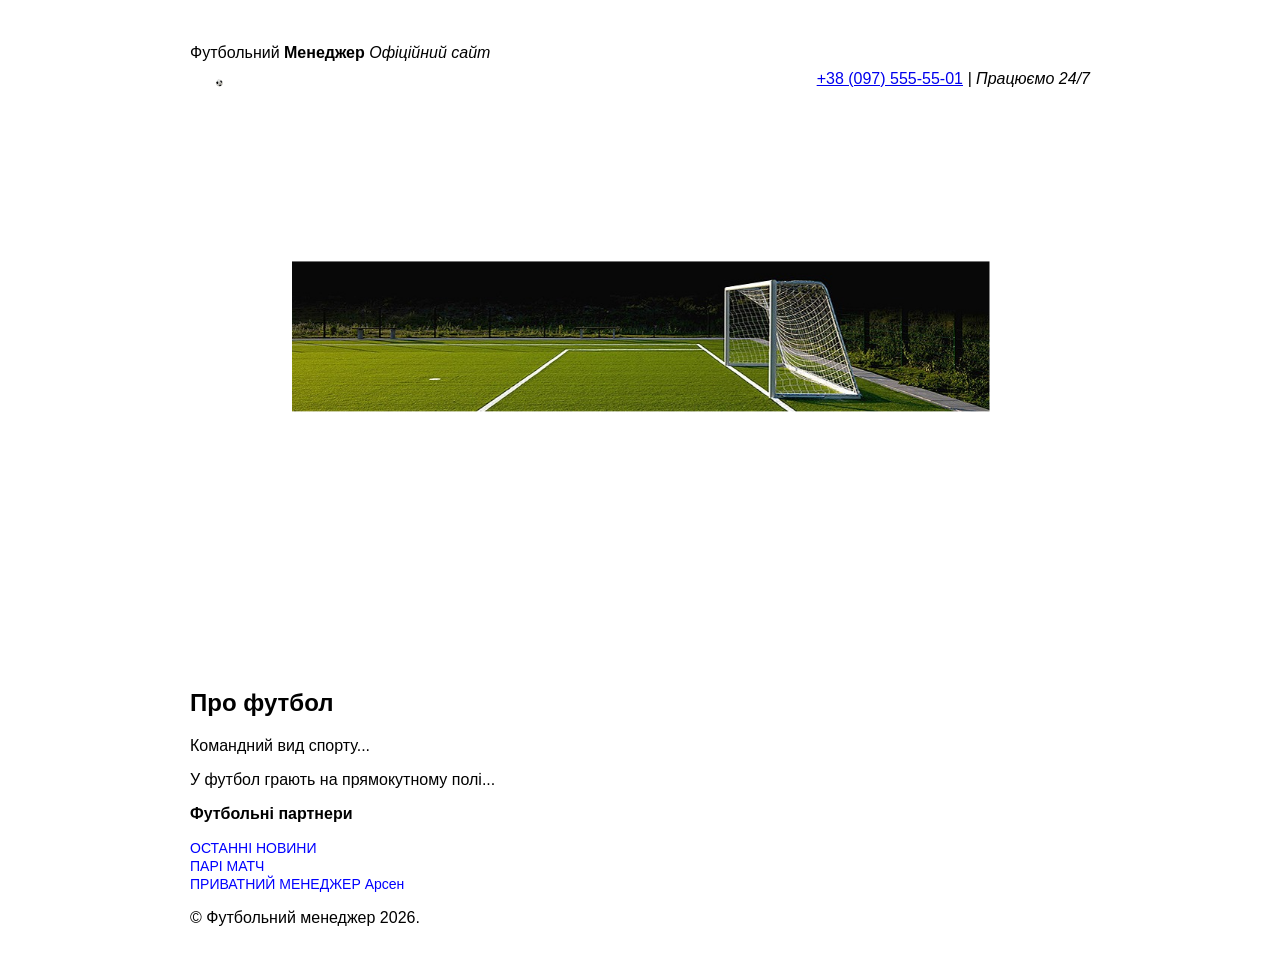
==== index.html @ 182a6d34 "first commit" ====
<!DOCTYPE html>
<html lang="uk">
<head>
    <meta charset="UTF-8">
    <meta name="viewport" content="width=device-width, initial-scale=1.0">
    <title>Футбольний менеджер</title>
    <style>
        /* 1. Обмежуємо ширину всього сайту, щоб він не розповзався */
        .wrapper {
            max-width: 900px;
            margin: 0 auto;
            padding: 20px;
            font-family: sans-serif;
        }

        /* 2. ПРИБИРАЄМО ВІДСТАНЬ МІЖ КАРТИНКОЮ ТА ТЕКСТОМ */
        .main-picture img {
            display: block;
            width: 100%;
            height: auto;
            margin-bottom: 0; /* Обнуляємо відступ знизу у картинки */
        }

        h1 {
            margin-top: 10px; /* Мінімальний відступ зверху у заголовка */
            font-size: 24px;
        }

        /* Стилі для лого та шапки */
        .header { display: flex; align-items: center; justify-content: space-between; margin-bottom: 20px; }
        .logo img { width: 80px; height: auto; }
        .menu ul { list-style: none; padding: 0; }
        .menu a { text-decoration: none; color: blue; font-size: 14px; }
    </style>
</head>
<body>
    <div class="wrapper">
        <header>
            <div class="header">
                <div class="logo">
                    <p>Футбольний <b>Менеджер</b> <i>Офіційний сайт</i></p>
                    <picture>
                        <source srcset="img/ball.webp" type="image/webp">
                        <img src="img/ball.png" alt="логотип">
                    </picture>
                </div>
                <div class="contacts">
                    <p><a href="tel:+380975555501">+38 (097) 555-55-01</a> <i>| Працюємо 24/7</i></p>
                </div>
            </div>
        </header>

        <main>
            <picture class="main-picture">
                <source srcset="img/picture.webp" type="image/webp">
                <img src="img/picture.jpg" alt="ворота">
            </picture>

            <div class="main">
                <section class="main-text">
                    <h1>Про футбол</h1>
                    <p>Командний вид спорту...</p>
                    <p>У футбол грають на прямокутному полі...</p>
                </section>

                <aside class="menu">
                    <p><b>Футбольні партнери</b></p>
                    <nav>
                        <ul>
                            <li><a href="#">ОСТАННІ НОВИНИ</a></li>
                            <li><a href="#">ПАРІ МАТЧ</a></li>
                            <li><a href="#">ПРИВАТНИЙ МЕНЕДЖЕР Арсен</a></li>
                        </ul>
                    </nav>
                </aside>
            </div>
        </main>

        <footer>
            <p class="footer">© Футбольний менеджер 2026.</p>
        </footer>
    </div>
</body>
</html>
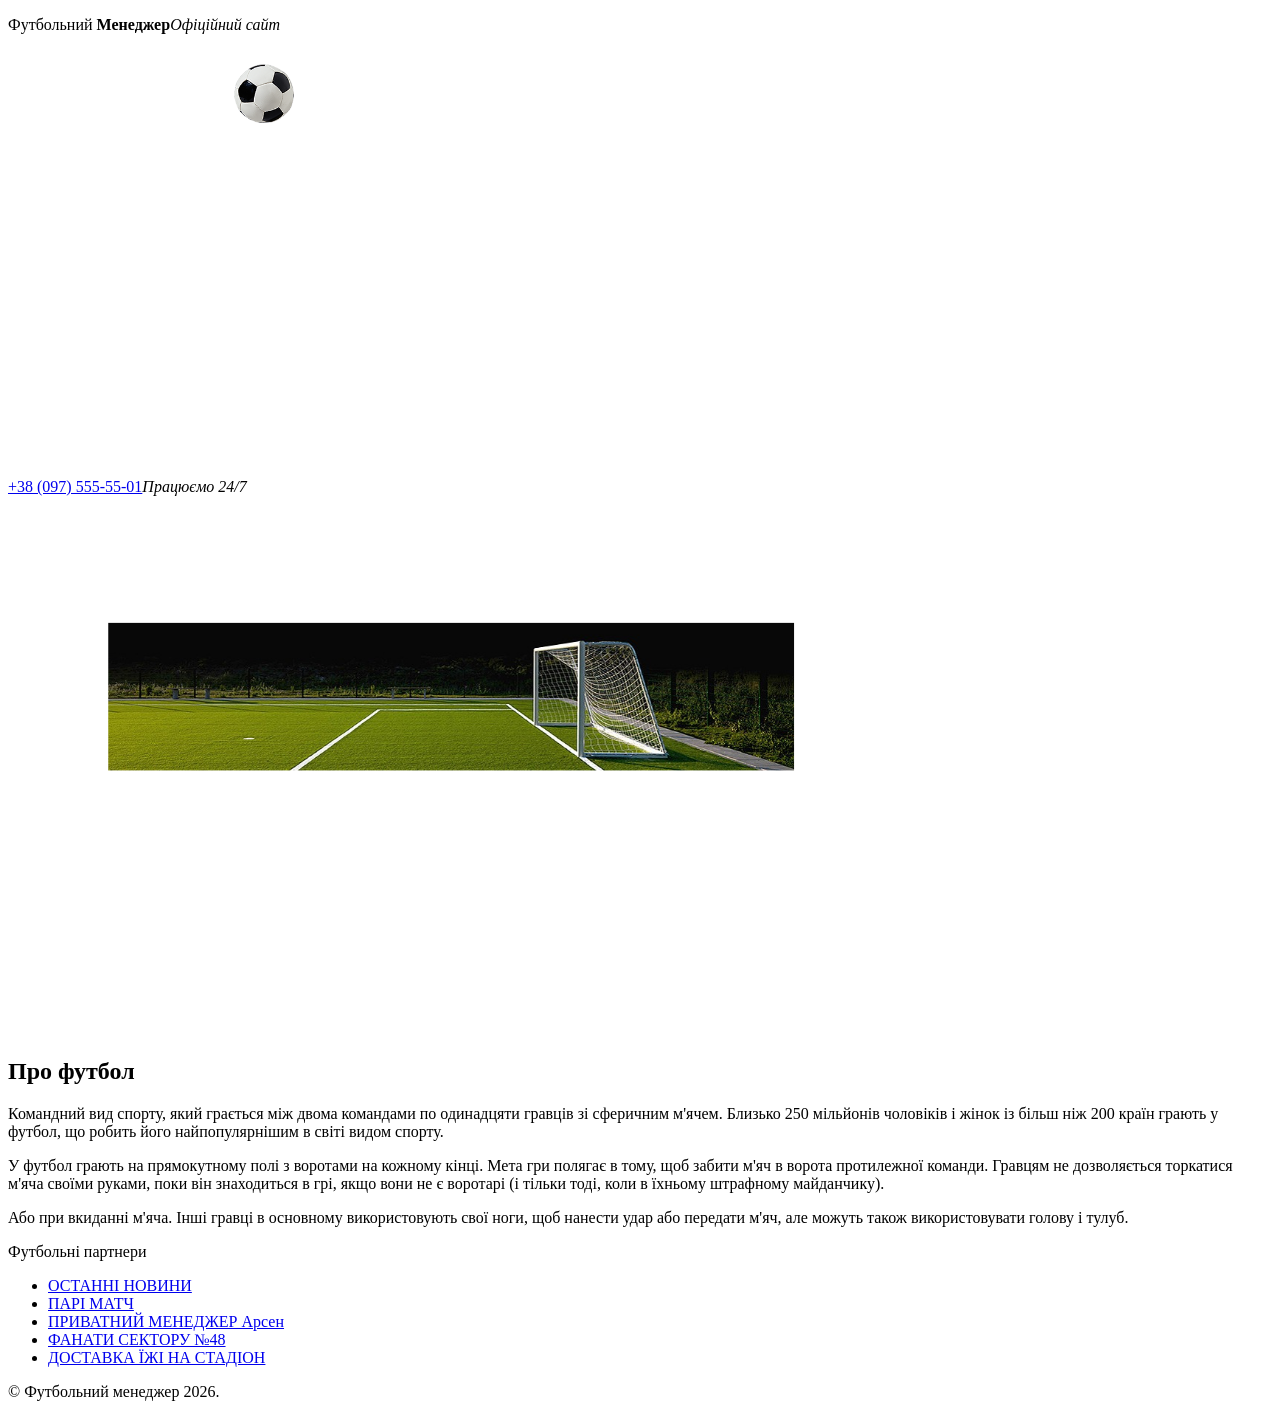
==== commit 09c0010d: "Update index.html" ====
--- a/index.html
+++ b/index.html
@@ -1,84 +1,82 @@
 <!DOCTYPE html>
 <html lang="uk">
 <head>
-    <meta charset="UTF-8">
-    <meta name="viewport" content="width=device-width, initial-scale=1.0">
-    <title>Футбольний менеджер</title>
-    <style>
-        /* 1. Обмежуємо ширину всього сайту, щоб він не розповзався */
-        .wrapper {
-            max-width: 900px;
-            margin: 0 auto;
-            padding: 20px;
-            font-family: sans-serif;
-        }
-
-        /* 2. ПРИБИРАЄМО ВІДСТАНЬ МІЖ КАРТИНКОЮ ТА ТЕКСТОМ */
-        .main-picture img {
-            display: block;
-            width: 100%;
-            height: auto;
-            margin-bottom: 0; /* Обнуляємо відступ знизу у картинки */
-        }
-
-        h1 {
-            margin-top: 10px; /* Мінімальний відступ зверху у заголовка */
-            font-size: 24px;
-        }
-
-        /* Стилі для лого та шапки */
-        .header { display: flex; align-items: center; justify-content: space-between; margin-bottom: 20px; }
-        .logo img { width: 80px; height: auto; }
-        .menu ul { list-style: none; padding: 0; }
-        .menu a { text-decoration: none; color: blue; font-size: 14px; }
-    </style>
+ <meta charset="UTF-8">
+ <meta http-equiv="X-UA-Compatible" content="IE=edge">
+ <meta name="viewport" content="width=device-width, initial-scale=1.0">
+ <title>Футбольний менеджер. Офіційний сайт. Футбол Хмельницький</title>
+ <!-- <link rel="stylesheet" href="css/style.css"> -->
 </head>
 <body>
-    <div class="wrapper">
-        <header>
-            <div class="header">
-                <div class="logo">
-                    <p>Футбольний <b>Менеджер</b> <i>Офіційний сайт</i></p>
-                    <picture>
-                        <source srcset="img/ball.webp" type="image/webp">
-                        <img src="img/ball.png" alt="логотип">
-                    </picture>
-                </div>
-                <div class="contacts">
-                    <p><a href="tel:+380975555501">+38 (097) 555-55-01</a> <i>| Працюємо 24/7</i></p>
-                </div>
-            </div>
-        </header>
+ <div class="wrapper">
+ <header>
+ <div class="header">
+ <div class="logo">
+ <p>Футбольний <b>Менеджер</b><i>Офіційний сайт</i></p>
+ <picture>
+ <source srcset="img/ball.webp" type="image/webp">
+ <img src="img/ball.png" width="700" height="auto" alt="логотип футбольного менеджера у формі
+футбольного м'яча"
+style="display: block; margin-bottom: px; padding-bottom: 0;">
+ </picture>
+ </div>
+ <div class="contacts">
+ <p><a href="tel:+380975555501">+38 (097) 555-55-01</a><i>Працюємо
+24/7</i></p>
+ </div>
+ </div>
+ </header>
+ <main>
+ <picture class="main-picture">
+ <source srcset="img/picture.webp" type="image/webp">
+ <img src="img/picture.jpg"width="70%" height="auto" alt="Про футбол ворота футбольний
+менеджер">
+ </picture>
+ <div class="main">
+ <section class="main-text">
+ <h2>Про футбол</h2>
+ <p>Командний вид спорту, який грається між двома командами по
+одинадцяти гравців зі сферичним м'ячем. Близько 250 мільйонів чоловіків і
+жінок із більш ніж 200 країн грають у футбол, що робить його
+найпопулярнішим в світі видом спорту.</p>
+ <p>У футбол грають на прямокутному полі з воротами на кожному
+кінці. Мета гри полягає в тому, щоб забити м'яч в ворота протилежної команди.
+Гравцям не дозволяється торкатися м'яча своїми руками, поки він знаходиться в
+грі, якщо вони не є воротарі (і тільки тоді, коли в їхньому штрафному
+майданчику).</p>
+ <p>Або при вкиданні м'яча. Інші гравці в основному використовують
+свої ноги, щоб нанести удар або передати м'яч, але можуть також
+використовувати голову і тулуб.</p>
 
-        <main>
-            <picture class="main-picture">
-                <source srcset="img/picture.webp" type="image/webp">
-                <img src="img/picture.jpg" alt="ворота">
-            </picture>
+ </section>
+ <aside class="menu">
+ <p>Футбольні партнери</p>
+ <nav>
+ <ul>
+ <li>
+ <a href="#">ОСТАННІ НОВИНИ</a>
+ </li>
+ <li>
+ <a href="#">ПАРІ МАТЧ</a>
+ </li>
+ <li>
+ <a href="#">ПРИВАТНИЙ МЕНЕДЖЕР Арсен</a>
+ </li>
+ <li>
+ <a href="#">ФАНАТИ СЕКТОРУ №48</a>
+ </li>
+ <li>
+ <a href="#">ДОСТАВКА ЇЖІ НА СТАДІОН</a>
+ </li>
+ </ul>
+ </nav>
+ </aside>
+ </div>
+</main>
+<footer>
 
-            <div class="main">
-                <section class="main-text">
-                    <h1>Про футбол</h1>
-                    <p>Командний вид спорту...</p>
-                    <p>У футбол грають на прямокутному полі...</p>
-                </section>
-
-                <aside class="menu">
-                    <p><b>Футбольні партнери</b></p>
-                    <nav>
-                        <ul>
-                            <li><a href="#">ОСТАННІ НОВИНИ</a></li>
-                            <li><a href="#">ПАРІ МАТЧ</a></li>
-                            <li><a href="#">ПРИВАТНИЙ МЕНЕДЖЕР Арсен</a></li>
-                        </ul>
-                    </nav>
-                </aside>
-            </div>
-        </main>
-
-        <footer>
-            <p class="footer">© Футбольний менеджер 2026.</p>
-        </footer>
-    </div>
+ <p class="footer">© Футбольний менеджер 2026.</p>
+</footer>
+</div>
 </body>
-</html>+</html>
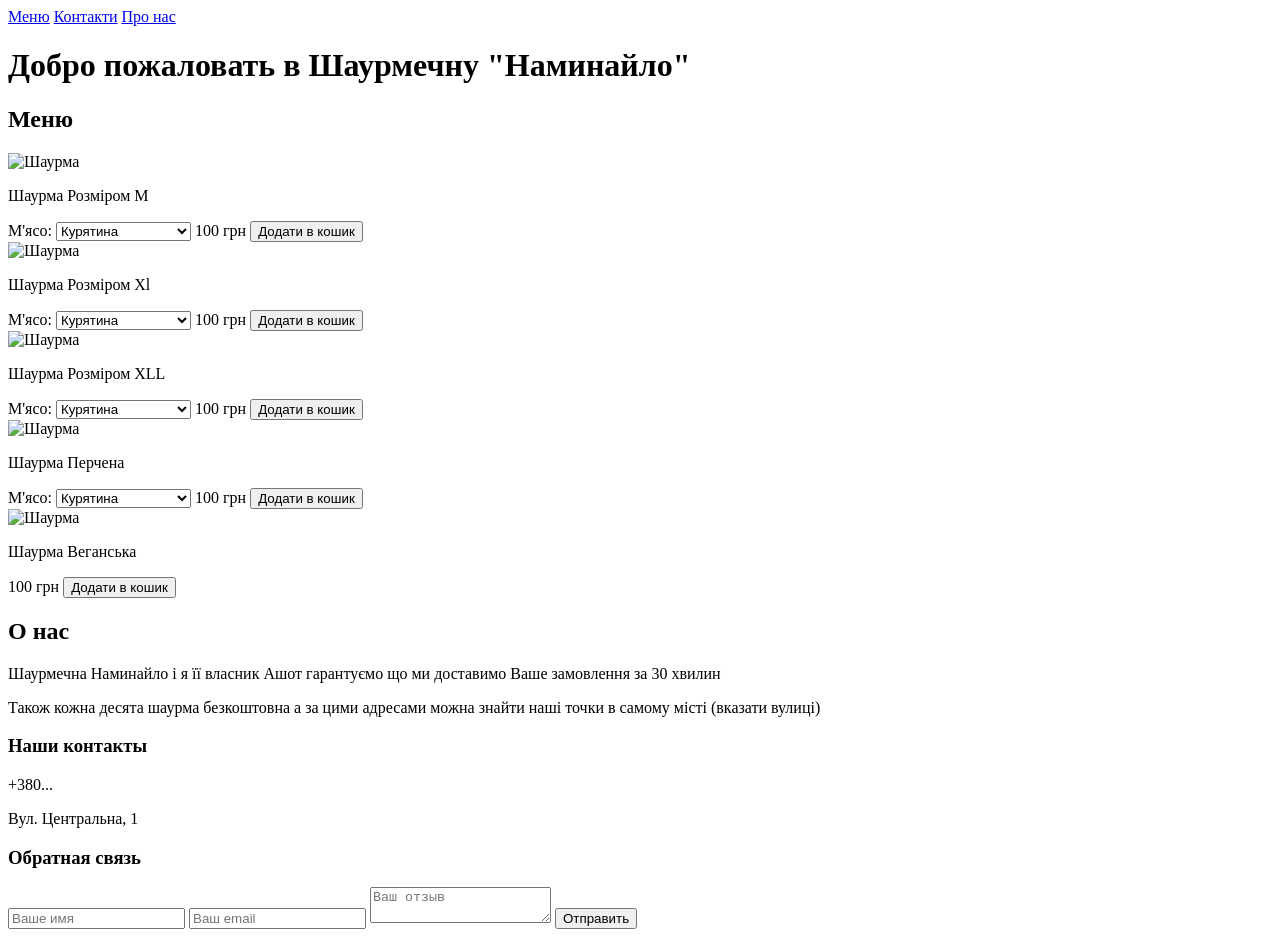
==== commit 16f50def: "Add files via upload" ====
--- a/index.html
+++ b/index.html
@@ -1,82 +1,125 @@
-<!DOCTYPE html>
-<html lang="uk">
-<head>
- <meta charset="UTF-8">
- <meta http-equiv="X-UA-Compatible" content="IE=edge">
- <meta name="viewport" content="width=device-width, initial-scale=1.0">
- <title>Футбольний менеджер. Офіційний сайт. Футбол Хмельницький</title>
- <!-- <link rel="stylesheet" href="css/style.css"> -->
-</head>
-<body>
- <div class="wrapper">
- <header>
- <div class="header">
- <div class="logo">
- <p>Футбольний <b>Менеджер</b><i>Офіційний сайт</i></p>
- <picture>
- <source srcset="img/ball.webp" type="image/webp">
- <img src="img/ball.png" width="700" height="auto" alt="логотип футбольного менеджера у формі
-футбольного м'яча"
-style="display: block; margin-bottom: px; padding-bottom: 0;">
- </picture>
- </div>
- <div class="contacts">
- <p><a href="tel:+380975555501">+38 (097) 555-55-01</a><i>Працюємо
-24/7</i></p>
- </div>
- </div>
- </header>
- <main>
- <picture class="main-picture">
- <source srcset="img/picture.webp" type="image/webp">
- <img src="img/picture.jpg"width="70%" height="auto" alt="Про футбол ворота футбольний
-менеджер">
- </picture>
- <div class="main">
- <section class="main-text">
- <h2>Про футбол</h2>
- <p>Командний вид спорту, який грається між двома командами по
-одинадцяти гравців зі сферичним м'ячем. Близько 250 мільйонів чоловіків і
-жінок із більш ніж 200 країн грають у футбол, що робить його
-найпопулярнішим в світі видом спорту.</p>
- <p>У футбол грають на прямокутному полі з воротами на кожному
-кінці. Мета гри полягає в тому, щоб забити м'яч в ворота протилежної команди.
-Гравцям не дозволяється торкатися м'яча своїми руками, поки він знаходиться в
-грі, якщо вони не є воротарі (і тільки тоді, коли в їхньому штрафному
-майданчику).</p>
- <p>Або при вкиданні м'яча. Інші гравці в основному використовують
-свої ноги, щоб нанести удар або передати м'яч, але можуть також
-використовувати голову і тулуб.</p>
-
- </section>
- <aside class="menu">
- <p>Футбольні партнери</p>
- <nav>
- <ul>
- <li>
- <a href="#">ОСТАННІ НОВИНИ</a>
- </li>
- <li>
- <a href="#">ПАРІ МАТЧ</a>
- </li>
- <li>
- <a href="#">ПРИВАТНИЙ МЕНЕДЖЕР Арсен</a>
- </li>
- <li>
- <a href="#">ФАНАТИ СЕКТОРУ №48</a>
- </li>
- <li>
- <a href="#">ДОСТАВКА ЇЖІ НА СТАДІОН</a>
- </li>
- </ul>
- </nav>
- </aside>
- </div>
-</main>
-<footer>
-
- <p class="footer">© Футбольний менеджер 2026.</p>
-</footer>
-</div>
-</body>
-</html>
+<!DOCTYPE html>
+<html lang="uk">
+<head>
+    <meta charset="UTF-8">
+    <meta name="viewport" content="width=device-width, initial-scale=1.0">
+    <title>Шаурмечна "Наминайло"</title>
+    <link rel="stylesheet" href="style.css">
+</head>
+<body>
+
+    <header class="hero">
+        <nav>
+            <a href="#">Меню</a>
+            <a href="#">Контакти</a>
+            <a href="#">Про нас</a>
+        </nav>
+        <div class="welcome-banner">
+            <h1>Добро пожаловать в Шаурмечну "Наминайло"</h1>
+        </div>
+    </header>
+
+    <main class="container">
+        <section class="section">
+            <h2>Меню</h2>
+    <div class="menu-grid">
+         <div class="menu-item">
+    <img src="img/1шаверма.jpg" alt="Шаурма">
+    <p>Шаурма Розміром М</p>
+    
+    <label for="meat-select">М'ясо:</label>
+    <select class="meat-choice">
+        <option value="chicken">Курятина</option>
+        <option value="pork">Свинина (+10 грн)</option>
+    </select>
+
+    <span class="price">100 грн</span>
+    <button class="add-btn">Додати в кошик</button>
+</div>
+
+
+<div class="menu-item">
+    <img src="img/2шаверма.jpg" alt="Шаурма">
+    <p>Шаурма Розміром Xl</p>
+    
+    <label for="meat-select">М'ясо:</label>
+    <select class="meat-choice">
+        <option value="chicken">Курятина</option>
+        <option value="pork">Свинина (+10 грн)</option>
+    </select>
+
+    <span class="price">100 грн</span>
+    <button class="add-btn">Додати в кошик</button>
+</div>
+
+
+<div class="menu-item">
+    <img src="img/3шаверма.jpg" alt="Шаурма">
+    <p>Шаурма Розміром XLL</p>
+    
+    <label for="meat-select">М'ясо:</label>
+    <select class="meat-choice">
+        <option value="chicken">Курятина</option>
+        <option value="pork">Свинина (+10 грн)</option>
+    </select>
+
+    <span class="price">100 грн</span>
+    <button class="add-btn">Додати в кошик</button>
+</div>
+
+
+<div class="menu-item">
+    <img src="img/4шаверма.jpg" alt="Шаурма">
+    <p>Шаурма Перчена</p>
+    
+    <label for="meat-select">М'ясо:</label>
+    <select class="meat-choice">
+        <option value="chicken">Курятина</option>
+        <option value="pork">Свинина (+10 грн)</option>
+    </select>
+
+    <span class="price">100 грн</span>
+    <button class="add-btn">Додати в кошик</button>
+</div>
+
+
+<div class="menu-item">
+    <img src="img/5шаверма.jpg" alt="Шаурма">
+    <p>Шаурма Веганська</p>
+     <span class="price">100 грн</span>
+    <button class="add-btn">Додати в кошик</button>
+</div>
+</div>
+                </div>
+      
+
+        <section class="section">
+            <h2>О нас</h2>
+            <p class="about-text">
+                Шаурмечна Наминайло і я її власник Ашот гарантуємо що ми доставимо Ваше замовлення за 30 хвилин
+                </p>
+                <p>
+                   Також кожна десята шаурма безкоштовна а за цими адресами можна знайти наші точки в самому місті (вказати вулиці)
+            </p>
+        </section>
+        <footer class="footer">
+            <div class="contacts">
+                <h3>Наши контакты</h3>
+                <p> +380...</p>
+                <p> Вул. Центральна, 1</p>
+            </div>
+            <div class="feedback">
+                <h3>Обратная связь</h3>
+                <form id="contactForm">
+                    <input type="text" placeholder="Ваше имя" required>
+                    <input type="email" placeholder="Ваш email" required>
+                    <textarea placeholder="Ваш отзыв"></textarea>
+                    <button type="submit">Отправить</button>
+                </form>
+            </div>
+        </footer>
+    </main>
+
+    <script src="script.js"></script>
+</body>
+</html>
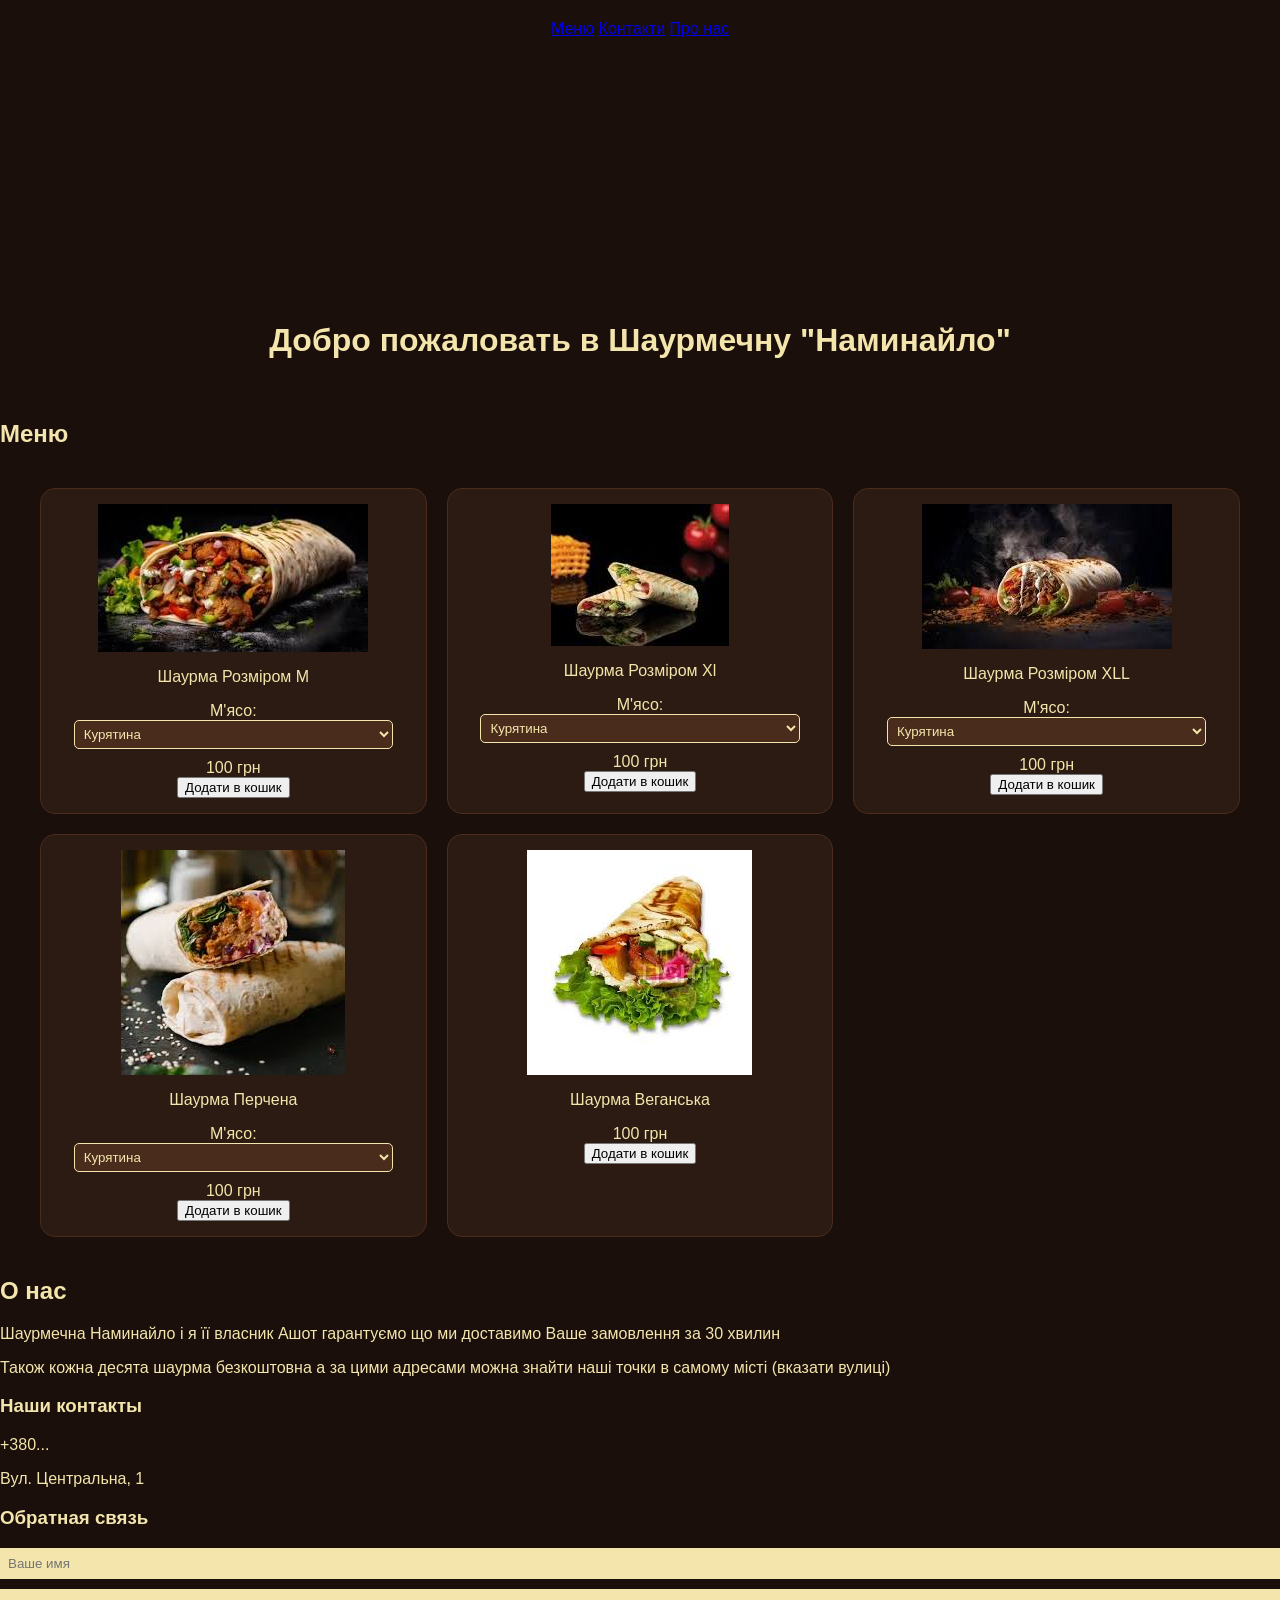
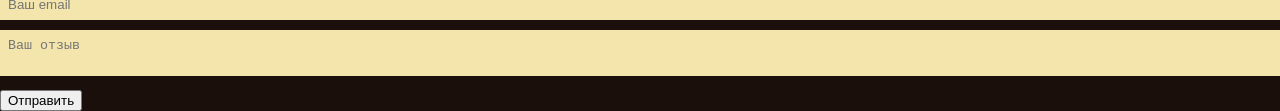
==== commit 62afcfde: "Update index.html" ====
--- a/index.html
+++ b/index.html
@@ -4,7 +4,7 @@
     <meta charset="UTF-8">
     <meta name="viewport" content="width=device-width, initial-scale=1.0">
     <title>Шаурмечна "Наминайло"</title>
-    <link rel="stylesheet" href="style.css">
+    <link rel="stylesheet" href="style/style.css">
 </head>
 <body>
 
@@ -120,6 +120,6 @@
         </footer>
     </main>
 
-    <script src="script.js"></script>
+        <script src="script/script.js"></script>
 </body>
-</html>+</html>
--- a/style/style.css
+++ b/style/style.css
@@ -0,0 +1,95 @@
+/* Основні стилі */
+body {
+    background-color: #1a0f0a;
+    color: #f3e5ab; 
+    font-family: Arial, sans-serif;
+    margin: 0;
+}
+
+.hero {
+    background: url('img/фоновашаурма.png') center/cover no-repeat;
+min-height: 400px; 
+    display: flex;
+    flex-direction: column;
+    justify-content: space-between; 
+    align-items: center;
+    padding: 20px 0;
+    text-align: center;
+    box-sizing: border-box;
+}
+
+@media (max-width: 768px) {
+   
+    .menu-grid {
+        display: block !important;
+        width: 100% !important;
+        padding: 10px !important;
+        box-sizing: border-box;
+    }
+
+    
+    .menu-item {
+        width: 90% !important;      
+        margin: 0 auto 20px auto !important; 
+        display: flex !important;
+        flex-direction: column !important;
+        align-items: center !important;
+    }
+
+   
+    .menu-item img {
+        max-width: 100% !important;
+        height: auto !important;
+        display: block;
+    }
+}
+
+.menu-grid {
+    display: grid;
+    
+    grid-template-columns: repeat(3, 1fr); 
+    gap: 20px;          
+    padding: 20px;
+    width: 95%;          
+    max-width: 1200px;  
+    margin: 0 auto;     
+}
+
+.menu-item {
+    background: #2c1b12;
+    border: 1px solid #4a2c1d;
+    border-radius: 15px;
+    padding: 15px;
+    display: flex;
+    flex-direction: column; 
+    align-items: center;   
+    text-align: center;
+}
+
+.menu-item {
+    background: #2c1b12;
+    border-radius: 15px;
+    padding: 15px;
+    box-sizing: border-box;
+    display: flex;
+    flex-direction: column;
+    align-items: center;
+}
+
+
+form input, form textarea {
+    width: 100%;
+    margin-bottom: 10px;
+    background: #f3e5ab;
+    border: none;
+    padding: 8px;
+}
+.meat-choice {
+    background: #4a2c1d; 
+    color: #f3e5ab;
+    border: 1px solid #f3e5ab;
+    padding: 5px;
+    margin-bottom: 10px;
+    border-radius: 5px;
+    width: 90%;
+}
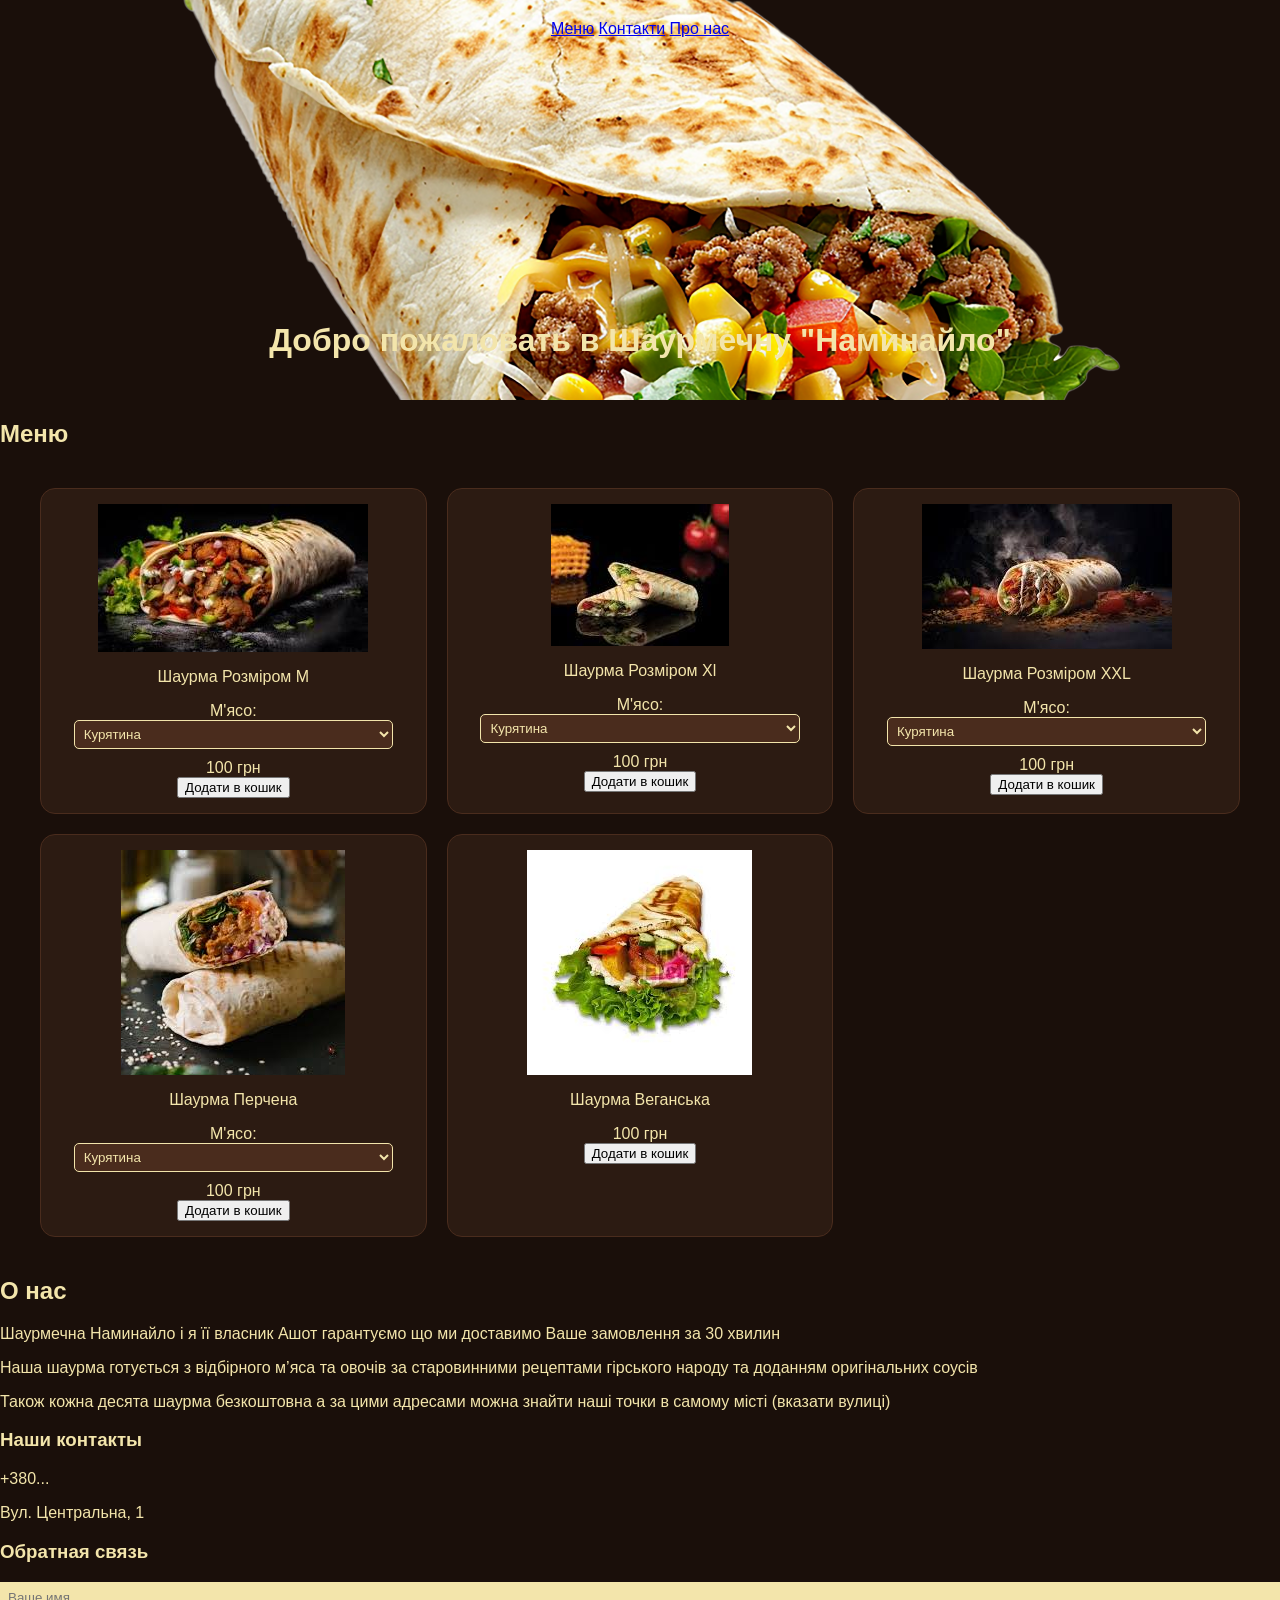
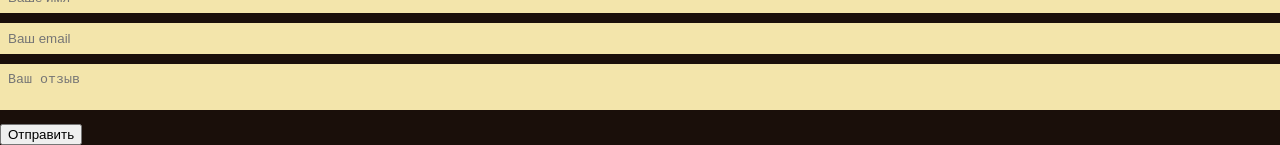
==== commit 383fa68a: "Update index.html" ====
--- a/index.html
+++ b/index.html
@@ -55,7 +55,7 @@
 
 <div class="menu-item">
     <img src="img/3шаверма.jpg" alt="Шаурма">
-    <p>Шаурма Розміром XLL</p>
+    <p>Шаурма Розміром XXL</p>
     
     <label for="meat-select">М'ясо:</label>
     <select class="meat-choice">
@@ -99,6 +99,9 @@
                 Шаурмечна Наминайло і я її власник Ашот гарантуємо що ми доставимо Ваше замовлення за 30 хвилин
                 </p>
                 <p>
+                  Наша шаурма готується з відбірного м’яса та овочів за старовинними рецептами гірського народу та доданням оригінальних соусів
+            </p>
+             <p>
                    Також кожна десята шаурма безкоштовна а за цими адресами можна знайти наші точки в самому місті (вказати вулиці)
             </p>
         </section>
--- a/style/style.css
+++ b/style/style.css
@@ -7,7 +7,7 @@
 }
 
 .hero {
-    background: url('img/фоновашаурма.png') center/cover no-repeat;
+   background: url('img/1.png') center/cover no-repeat;
 min-height: 400px; 
     display: flex;
     flex-direction: column;
@@ -92,4 +92,4 @@
     margin-bottom: 10px;
     border-radius: 5px;
     width: 90%;
-}+}
